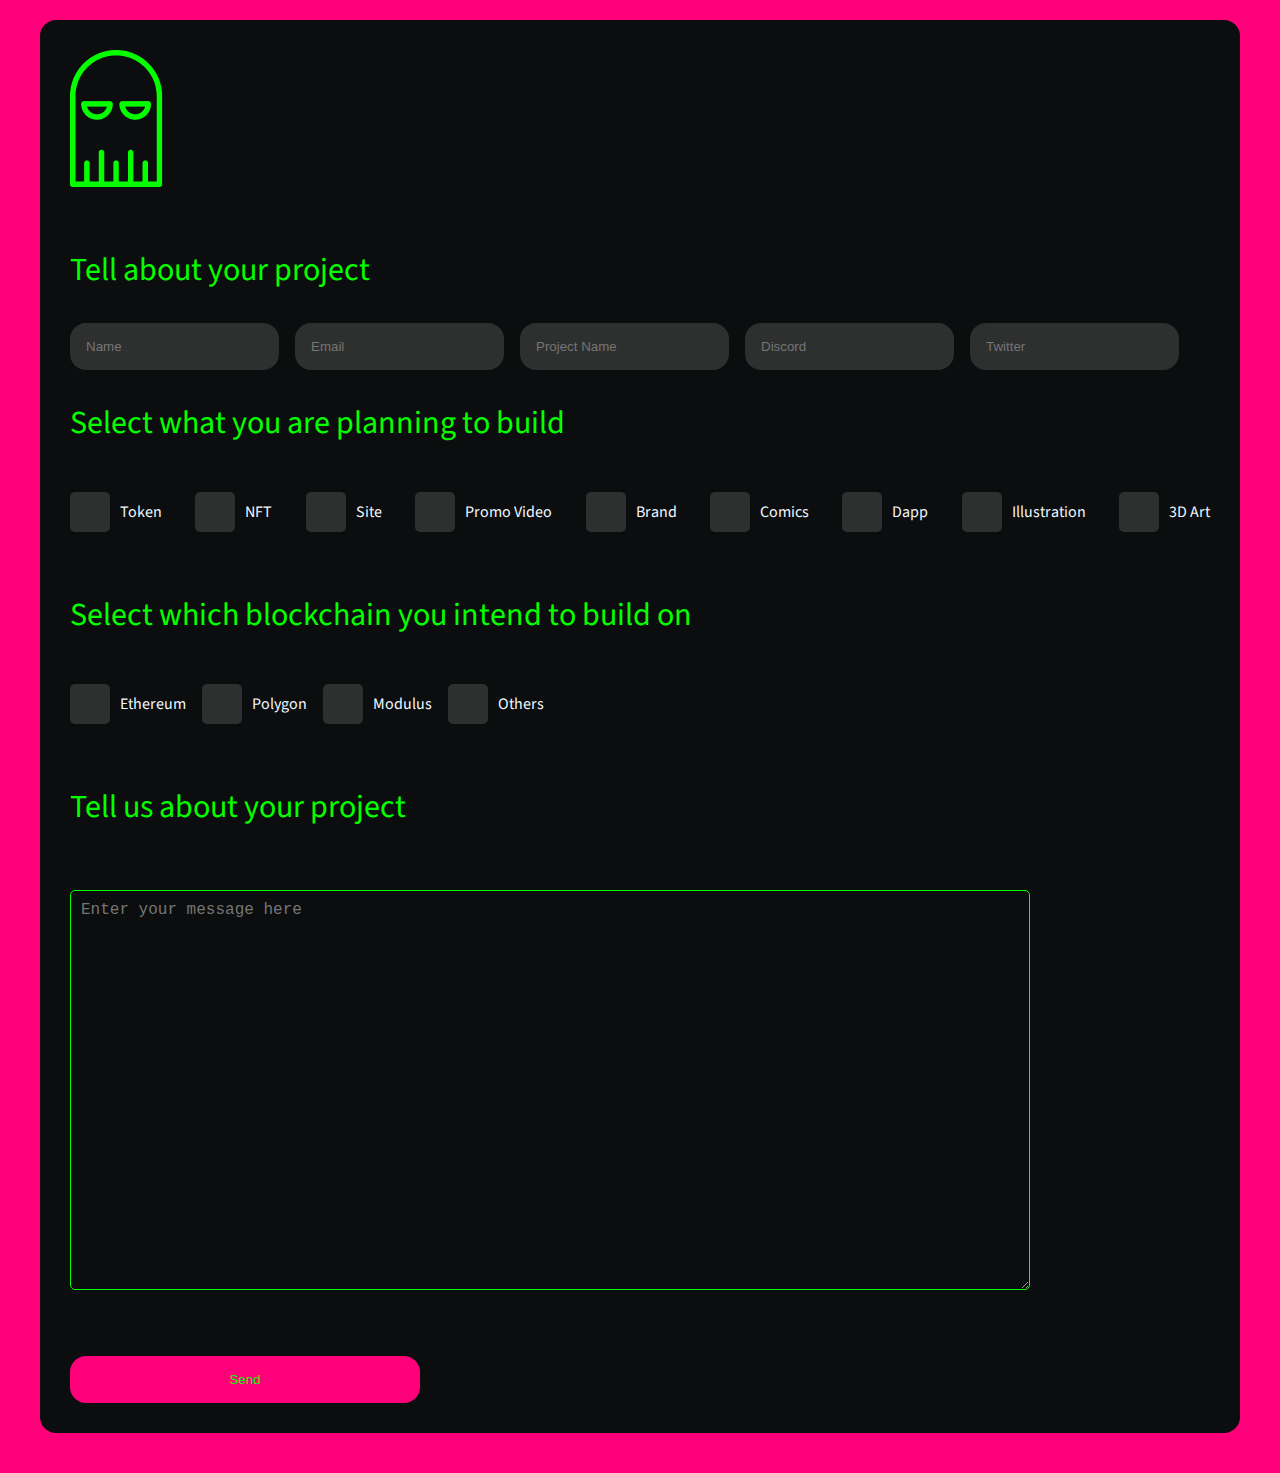
==== form.html @ 2c5f5014 "forms" ====
<!DOCTYPE html>
<html lang="en">
  <head>
    <meta charset="UTF-8" />
    <meta name="viewport" content="width=device-width, initial-scale=1.0" />
    <link rel="stylesheet" type="text/css" href="./styles/main.css" />
    <link rel="icon" href="images/ghost_header.svg" />
    <link rel="preconnect" href="https://fonts.googleapis.com" />
    <link rel="preconnect" href="https://fonts.gstatic.com" crossorigin />

    <title>Rebel Labs - Web3 Devs</title>
    <meta name="title" content="Rebel Labs" />
    <meta
      name="description"
      content="[[ REBEL LABS - DEVELOPING A BETTER WORLD ]]"
    />

    <!-- Facebook -->
    <meta property="og:type" content="website" />
    <meta property="og:url" content="https://rebellabs.wtf" />
    <meta property="og:title" content="Rebel Labs - Web3 Devs" />
    <meta
      property="og:description"
      content="[[ REBEL LABS - DEVELOPING A BETTER WORLD ]]"
    />
    <meta
      property="og:image"
      content="https://raw.githubusercontent.com/s0crates-eth/rebellabs/main/images/rebellabs_logo_solid.png"
    />

    <!-- Twitter -->
    <meta property="twitter:card" content="summary_large_image" />
    <meta property="twitter:url" content="https://rebellabs.wtf" />
    <meta property="twitter:title" content="Rebel Labs - Web3 Devs" />
    <meta
      property="twitter:description"
      content="[[ REBEL LABS - DEVELOPING A BETTER WORLD ]]"
    />
    <meta
      property="twitter:image"
      content="https://raw.githubusercontent.com/s0crates-eth/rebellabs/main/images/rebellabs_logo_solid.png"
    />
  </head>

<body>


    <div>
        <form action="" method="post" enctype="text/plain">
            <!-- Categoria: Básico -->
            <div class="greenghost">
                <img src="images/ghost_forms.png" alt="Ghost Forms" />
            </div>
                <div class="form-group-check">
                <p>Tell about your project</p>
            </div>
            
    
            <div class="form-group">
             
            
                <div class="displayforms">
                    <input
                        type="text"
                        placeholder="Name"
                        id="name"
                        name="name"
                        required
                    />
                    <input
                        type="email"
                        placeholder="Email"
                        id="email"
                        name="email"
                        required
                    />
                    <input
                        type="text"
                        placeholder="Project Name"
                        id="project"
                        name="project"
                        required
                    />
                    <input
                        type="text"
                        placeholder="Discord"
                        id="discord"
                        name="discord"
                    />
                    <input
                        type="text"
                        placeholder="Twitter"
                        id="twitter"
                        name="twitter"
                    />
                </div>
                </div>
            
    
            <!-- Categoria: Checkbox -->
            <div class="form-group-check">
                <div>
                    <p>Select what you are planning to build</p>
                </div>
    
                <div class="checkdisplay">
                    <label class="checkbox-container">
                        <input type="checkbox" />
                        <span class="checkmark"></span>
                        Token
                    </label>
    
                    <label class="checkbox-container">
                        <input type="checkbox" />
                        <span class="checkmark"></span>
                        NFT
                    </label>
    
                    <label class="checkbox-container">
                        <input type="checkbox" />
                        <span class="checkmark"></span>
                        Site
                    </label>
    
                    <label class="checkbox-container">
                        <input type="checkbox" />
                        <span class="checkmark"></span>
                        Promo Video
                    </label>
    
                    <label class="checkbox-container">
                        <input type="checkbox" />
                        <span class="checkmark"></span>
                        Brand
                    </label>
    
                    <label class="checkbox-container">
                        <input type="checkbox" />
                        <span class="checkmark"></span>
                        Comics
                    </label>
    
                    <label class="checkbox-container">
                        <input type="checkbox" />
                        <span class="checkmark"></span>
                        Dapp
                    </label>
    
                    <label class="checkbox-container">
                        <input type="checkbox" />
                        <span class="checkmark"></span>
                        Illustration
                    </label>
    
                    <label class="checkbox-container">
                        <input type="checkbox" />
                        <span class="checkmark"></span>
                        3D Art
                    </label>
                </div>
            </div>
    
            <div class="form-group-check">
                <div>
                    <p>Select which blockchain you intend to build on</p>
                </div>
    
                <div class="checkdisplay">
                    <div class="block">
                        <label class="checkbox-container">
                            <input type="checkbox" />
                            <span class="checkmark"></span>
                            Ethereum
                        </label>
    
                        <label class="checkbox-container">
                            <input type="checkbox" />
                            <span class="checkmark"></span>
                            Polygon
                        </label>
    
                        <label class="checkbox-container">
                            <input type="checkbox" />
                            <span class="checkmark"></span>
                            Modulus
                        </label>
    
                        <label class="checkbox-container">
                            <input type="checkbox" />
                            <span class="checkmark"></span>
                            Others
                        </label>
                    </div>
                </div>
            </div>
    
            <div class="form-group-check">
                <div>
                    <p>Tell us about your project</p>
                    <textarea
                        id="message"
                        name="userMessage"
                        rows="4"
                        cols="50"
                        placeholder="Enter your message here"
                    ></textarea>
                </div>
            </div>
    
            <div>
                <button type="submit">Send</button>
            </div>
        </form>
    </div>

</body>
</html>
---- styles/main.css ----
@import url('https://fonts.googleapis.com/css2?family=Poppins:ital,wght@0,100;0,200;0,300;0,400;0,500;0,600;0,700;0,800;0,900;1,100;1,200;1,300;1,400;1,500;1,600;1,700;1,800;1,900&family=Source+Sans+3:wght@400;600;900&display=swap');

* {
  margin: 0;
  padding: 0;
  box-sizing: border-box;
}

body {
  background-color: #ff007a;
  font-family: 'Source Sans 3', sans-serif;
  margin: 0px;
  height: auto;
  justify-content: center;
  padding: 20px 40px 40px;
}

html {
  scroll-behavior: smooth;
}
header {
  display: flex;
  flex-direction: row;
  justify-content: space-between;
  margin-bottom: 0px;
  margin-top: 0px;
}

nav {
  display: flex;
  justify-content: right;
  align-items: center;
  gap: 16px;
  margin: 0px;
}

nav img {
  display: flex;
  padding: 0px;
}

nav a {
  color: aliceblue;
  font-weight: 600;
  font-size: 16px;
}

nav a:hover {
  color: #05ff00;
  cursor: pointer;
}

.hero {
  display: flex;
  flex-direction: column;
}

.hero .hero-item {
  display: flex;
  flex-direction: row;
  align-items: center;
}

.hero .hero-item img {
  width: 45px;
  height: 45px;
}

.lemon {
  color: #05ff00;
}

.hero .hero-item p {
  font-size: 100px;
  color: aliceblue;
  text-transform: uppercase;
  font-weight: 900;
  letter-spacing: 32px;
}

.spot {
  display: flex;
  flex-direction: column;
  background-color: #ff007a;
  background-image: url(../images/rebelmain.gif);
  background-repeat: no-repeat;
  background-size: 100%;
  justify-content: center;
  align-items: center;
  text-align: center;
  height: 525px;
}

.spot p {
  color: aliceblue;
  font-size: 60px;
  font-weight: 900;
  letter-spacing: 32px;
}

.black-background {
  background-color: black;
}

.gray-background {
  background-color: #0c0d0e;
}

.flex {
  display: flex;
}

.d-column {
  flex-direction: column;
}

.justify-center {
  justify-content: center;
}

.align-center {
  align-items: center;
}

.d-row {
  flex-direction: row;
}

.gap-20 {
  gap: 20px;
}

.section-item {
  padding: 70px 0;
}

.title-ideas {
  font-size: 90px;
  color: #ff007a;
  text-transform: uppercase;
  font-weight: 900;
  text-align: center;
  padding: 20px;
}

.title {
  color: #fff;
  font-size: 50px;
  margin-bottom: 50px;
  font-style: normal;
  font-weight: 900;
  line-height: 62px; /* 124% */
  letter-spacing: 15.5px;
  text-transform: uppercase;
  align-items: center;
  text-align: center;
}

.about-text {
  color: #d3d3da;
  text-align: justify;
  font-size: 24px;
  font-style: normal;
  font-weight: 400;
  line-height: 36px;
  letter-spacing: 2.4px;
  margin: 0 50px;
}

.service-item {
  display: flex;
  width: 446px;
  height: 60px;
  padding: 16px 24px;
  justify-content: center;
  align-items: center;
  gap: 10px;
  flex-shrink: 0;
  border-radius: 16px;
  border: 2px solid #ff007a;
  background: rgba(46, 47, 47, 0);
  color: var(--white, #fff);
  font-weight: bold;
  margin: 10px 0;
}

.build-section {
  font-size: 30px;
  color: aliceblue;
  text-align: center;
  font-weight: 600;
  padding: 140px 0;
}

.build-section .build-images {
  gap: 50px;
  margin-top: 40px;
}

.title-future {
  font-size: 76px;
  color: aliceblue;
}

.title-future p {
  margin-bottom: 20px;
}

/* .talk-button {
  padding: 16px 44px;
  border-radius: 16px;
  background-color: #ff007a;
  color: aliceblue;
  font-weight: bold;
  border: 0;
  font-size: 22px;
  cursor: pointer;
} */

.talk-button,
.talk-button *,
.talk-button :after,
.talk-button :before,
.talk-button:after,
.talk-button:before {
  border: 0 solid;
  box-sizing: border-box;
}

.talk-button {
  -webkit-tap-highlight-color: transparent;
  -webkit-appearance: button;
  background-color: #000;
  background-image: none;
  color: aliceblue;
  cursor: pointer;
  font-size: 22px;
  margin: 0;
  -webkit-mask-image: -webkit-radial-gradient(#000, aliceblue);
  padding: 0;
}
.talk-button:disabled {
  cursor: default;
}
.talk-button:-moz-focusring {
  outline: auto;
}
.talk-button svg {
  display: block;
  vertical-align: middle;
}
.talk-button [hidden] {
  display: none;
}
.talk-button {
  background: linear-gradient(90deg, #ff007a, #05ff00);
  border-radius: 999px;
  box-sizing: border-box;
  color: #000;
  display: block;
  font-weight: 900;
  overflow: hidden;
  padding: 1.8rem 5rem;
  position: relative;
}
.talk-button span {
  background: black;
  border-radius: 999px;
  color: #fff;
  display: grid;
  inset: 5px;
  place-items: center;
  position: absolute;
  transition: background 0.3s;
}
.talk-button:hover span {
  background: none;
}

.contact {
  display: flex;
  flex-direction: column;
  align-items: center;
  text-align: center;
  background-color: #ff007a;
}
.contact p {
  font-size: 60px;
  font-weight: 600;
  color: aliceblue;
  margin-bottom: 0px;
  margin-top: 0px;
}

.contact button {
  display: flex;
  width: 300px;
  height: 59px;
  padding: 16px 24px;
  justify-content: center;
  align-items: center;
  gap: 10px;
  flex-shrink: 0;
  border-radius: 16px;
  background: #05ff00;
  border: transparent;
  color: #ff007a;
  font-size: large;
  font-weight: bold;
  cursor: pointer;
}

.contact .display {
  display: flex;
  flex-direction: row;
  gap: 10px;
  margin: 30px;
  margin-top: 0px;
}

.contact .b {
  display: flex;
  width: 300px;
  height: 59px;
  padding: 16px 24px;
  justify-content: center;
  align-items: center;
  gap: 10px;
  flex-shrink: 0;
  border-radius: 16px;
  background: aliceblue;
  border: transparent;
  color: #ff007a;
  font-size: large;
  font-weight: bold;
}

footer {
  display: flex;
  flex-direction: column;
  margin: 60px;
  justify-content: space-between;
}

footer .logo {
  display: flex;
  flex-direction: column;
  align-items: center;
}

footer .logo .displayA {
  display: flex;
  flex-direction: column;
  gap: 10px;
}

footer .firstrow img {
  width: 200px;
}

footer p {
  color: aliceblue;
}

footer .social {
  display: flex;
  gap: 10px;
}

footer ul {
  color: aliceblue;
}

footer .firstrow {
  display: flex;
  flex-direction: row;
  justify-content: space-between;
  align-items: end;
}

footer .secondrow {
  display: flex;
  justify-content: right;
}

footer .social img {
  width: 100%;
}

footer .secondrow p {
  color: aliceblue;
  font-size: 16px;
}

.carrousel {
  display: flex;
  margin-bottom: 30px;
}

.carrousel img {
  width: 100%;
}

::-webkit-scrollbar {
  width: 4px;
  height: 0px;
  max-height: 4px;
  background-color:#ff007a;
}

::-webkit-scrollbar-corner {
  background:#05ff00;
}
::-webkit-scrollbar-thumb {
background: #05ff00;
border-radius: 40px;
}

/* styles.css */
.modal {
  display: none; /* Inicialmente oculto */
  position: fixed;
  top: 0;
  left: 0;
  width: 100%;
  height: 100%;
  background-color: rgba(0, 0, 0, 0.4); /* Fundo escuro semi-transparente */
  backdrop-filter: blur(5px);
  scroll-behavior: auto;
  overflow-y: auto;
}

.modal-content {
  background-color: #0c0d0e;
  border-radius: 16px;
  margin: 30px auto;
  padding: 20px;
  width: 90%;
  height: auto;
  box-shadow: 0 5px 15px rgba(0, 0, 0, 0.3);
}

.close {
  float: right;
  font-size: 22px;
  font-weight: bold;
  cursor: pointer;
  color: black;
  background-color: #05ff00;
  border-radius: 100px;
  width: 30px;
  height: 30px;
  justify-content: center;
  align-items: center;
}

.greenghost {
  display: flex;
  justify-content: start;
  margin: 30px;
}

.form-group {
  display: flex;
  flex-direction: row;
  flex-wrap: wrap;
  color: aliceblue;
  margin-left: 30px;
  flex-wrap: wrap;
}
.form-group img {
  width: 92px;
}

.form-group p {
  color: #05ff00;
  font-size: 32px;
  margin: 30px;
}

.form-group input {
  background: #2e2f2f;
  color: aliceblue;
}

.form-group .display {
  display: flex;
  flex-wrap: wrap;
}

.form-group .check {
  display: flex;
  flex-direction: row;
  flex-wrap: wrap;
}

.form-group .check p {
  font-size: 16px;
}

.checkbox-container input[type='checkbox'] {
  display: none;
}

/* Style the custom checkbox */
.checkbox-container .checkmark {
  display: flex;
  flex-direction: column;
  width: 40px;
  height: 40px;
  border-radius: 5px;
  background-color: #2e2f2f;
  margin-right: 10px;
  position: relative;
}

/* Style the checked state of the custom checkbox */
.checkbox-container input[type='checkbox']:checked + .checkmark::before {
  content: url('../images/checkbox.png'); /* Unicode checkmark character */
  position: absolute;
  top: 50%;
  left: 50%;
  transform: translate(-50%, -50%);
  justify-content: center;
  align-items: center;
}

/* Hover effect for the custom checkbox */
.checkbox-container:hover .checkmark {
  background-color: #2e2f2f;
}

.checkdisplay {
  display: flex;
  flex-direction: row;
  flex-wrap: wrap;
}

.checkdisplay .block {
  display: flex;
  flex-direction: row;
  flex-wrap: wrap;
  justify-content: left;
  gap: 16px;
}

.form-group-check {
  display: flex;
  flex-direction: column;
  text-align: start;
}

.form-group-check .checkdisplay {
  display: flex;
  color: aliceblue;
  gap: 10px;
  align-items: start;
  margin: 30px;
  margin-top: 16px;
  margin-bottom: 30px;
  justify-content: space-between;
}

.form-group-check .checkbox-container {
  display: flex;
  justify-content: center;
  align-items: center;
}

.form-group-check p {
  color: #05ff00;
  font-size: 32px;
  margin: 30px;
}

.description {
  background: #2e2f2f;
  color: aliceblue;
  width: 1200px;
  height: 500px;
}


form {
  display: flex;
  flex-direction: column;
  background-color: #0c0d0e;
  border-radius: 16px;
}

form button {
  width: 350px;
  padding: 16px;
  border-radius: 16px;
  border: 0px;
  background-color: #ff007a;
  color: #05ff00;
  margin: 30px;
}


form button:hover {
  background-color: #05ff00;
  color: #ff007a;
}


textarea {
  position: relative;
  width: 80%;
  height: 400px;
  padding: 10px;
  font-size: 16px;
  border: 1px solid #05ff00;
  border-radius: 5px;
  background-color: transparent;
  color: aliceblue;
  margin: 30px;
}

a {
  text-decoration: none;
}

input {
  display: flex;
  flex-direction: column;
  gap: 16px;
  border-radius: 16px;
  padding: 16px;
  border: 0px;
  
}

.displayforms {
  display: flex;
  flex-direction: row;
  gap: 16px;
  flex-wrap: wrap;
}

.displayforms imput {
  border-radius: 16px;
}
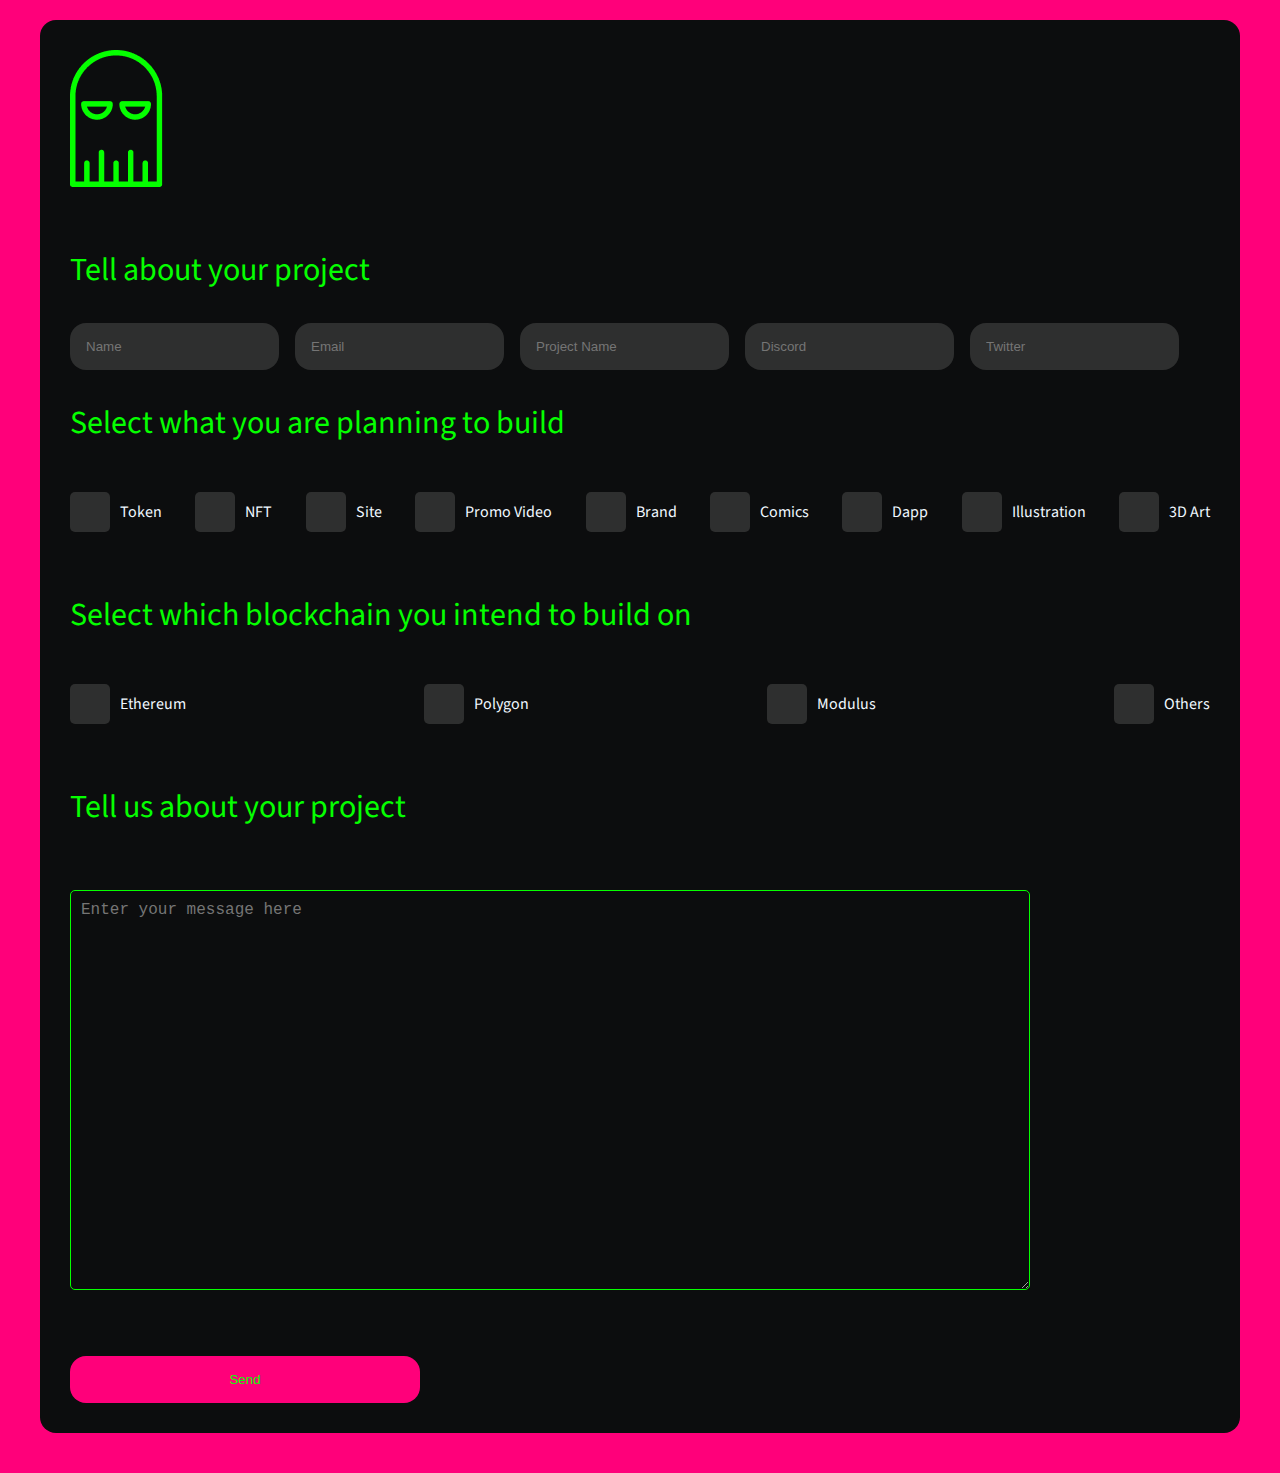
==== commit e5c6f503: "s" ====
--- a/form.html
+++ b/form.html
@@ -1,217 +1,206 @@
-<!DOCTYPE html>
-<html lang="en">
-  <head>
-    <meta charset="UTF-8" />
-    <meta name="viewport" content="width=device-width, initial-scale=1.0" />
-    <link rel="stylesheet" type="text/css" href="./styles/main.css" />
-    <link rel="icon" href="images/ghost_header.svg" />
-    <link rel="preconnect" href="https://fonts.googleapis.com" />
-    <link rel="preconnect" href="https://fonts.gstatic.com" crossorigin />
-
-    <title>Rebel Labs - Web3 Devs</title>
-    <meta name="title" content="Rebel Labs" />
-    <meta
-      name="description"
-      content="[[ REBEL LABS - DEVELOPING A BETTER WORLD ]]"
-    />
-
-    <!-- Facebook -->
-    <meta property="og:type" content="website" />
-    <meta property="og:url" content="https://rebellabs.wtf" />
-    <meta property="og:title" content="Rebel Labs - Web3 Devs" />
-    <meta
-      property="og:description"
-      content="[[ REBEL LABS - DEVELOPING A BETTER WORLD ]]"
-    />
-    <meta
-      property="og:image"
-      content="https://raw.githubusercontent.com/s0crates-eth/rebellabs/main/images/rebellabs_logo_solid.png"
-    />
-
-    <!-- Twitter -->
-    <meta property="twitter:card" content="summary_large_image" />
-    <meta property="twitter:url" content="https://rebellabs.wtf" />
-    <meta property="twitter:title" content="Rebel Labs - Web3 Devs" />
-    <meta
-      property="twitter:description"
-      content="[[ REBEL LABS - DEVELOPING A BETTER WORLD ]]"
-    />
-    <meta
-      property="twitter:image"
-      content="https://raw.githubusercontent.com/s0crates-eth/rebellabs/main/images/rebellabs_logo_solid.png"
-    />
-  </head>
-
-<body>
-
-
-    <div>
-        <form action="" method="post" enctype="text/plain">
-            <!-- Categoria: Básico -->
-            <div class="greenghost">
-                <img src="images/ghost_forms.png" alt="Ghost Forms" />
-            </div>
+    <!DOCTYPE html>
+    <html lang="en">
+    <head>
+        <meta charset="UTF-8" />
+        <meta name="viewport" content="width=device-width, initial-scale=1.0" />
+        <link rel="stylesheet" type="text/css" href="./styles/main.css" />
+        <link rel="icon" href="images/ghost_header.svg" />
+        <link rel="preconnect" href="https://fonts.googleapis.com" />
+        <link rel="preconnect" href="https://fonts.gstatic.com" crossorigin />
+
+        <title>Rebel Labs - Web3 Devs</title>
+        <meta name="title" content="Rebel Labs" />
+        <meta
+        name="description"
+        content="[[ REBEL LABS - DEVELOPING A BETTER WORLD ]]"
+        />
+
+        <!-- Facebook -->
+        <meta property="og:type" content="website" />
+        <meta property="og:url" content="https://rebellabs.wtf" />
+        <meta property="og:title" content="Rebel Labs - Web3 Devs" />
+        <meta
+        property="og:description"
+        content="[[ REBEL LABS - DEVELOPING A BETTER WORLD ]]"
+        />
+        <meta
+        property="og:image"
+        content="https://raw.githubusercontent.com/s0crates-eth/rebellabs/main/images/rebellabs_logo_solid.png"
+        />
+
+        <!-- Twitter -->
+        <meta property="twitter:card" content="summary_large_image" />
+        <meta property="twitter:url" content="https://rebellabs.wtf" />
+        <meta property="twitter:title" content="Rebel Labs - Web3 Devs" />
+        <meta
+        property="twitter:description"
+        content="[[ REBEL LABS - DEVELOPING A BETTER WORLD ]]"
+        />
+        <meta
+        property="twitter:image"
+        content="https://raw.githubusercontent.com/s0crates-eth/rebellabs/main/images/rebellabs_logo_solid.png"
+        />
+    </head>
+
+    <body>
+
+
+        <div>
+            <form action="process_form.php" method="post" enctype="text/plain">
+                <!-- Categoria: Básico -->
+                <div class="greenghost">
+                    <img src="images/ghost_forms.png" alt="Ghost Forms" />
+                </div>
+                    <div class="form-group-check">
+                    <p>Tell about your project</p>
+                </div>
+                <div class="form-group">
+                    <div class="displayforms">
+                        <input
+                            type="text"
+                            placeholder="Name"
+                            id="name"
+                            name="name"
+                            required
+                        />
+                        <input
+                            type="email"
+                            placeholder="Email"
+                            id="email"
+                            name="email"
+                            required
+                        />
+                        <input
+                            type="text"
+                            placeholder="Project Name"
+                            id="project"
+                            name="project"
+                            required
+                        />
+                        <input
+                            type="text"
+                            placeholder="Discord"
+                            id="discord"
+                            name="discord"
+                        />
+                        <input
+                            type="text"
+                            placeholder="Twitter"
+                            id="twitter"
+                            name="twitter"
+                        />
+                    </div>
+                    </div>
+                
+        
+                <!-- Categoria: Checkbox -->
                 <div class="form-group-check">
-                <p>Tell about your project</p>
-            </div>
-            
-    
-            <div class="form-group">
-             
-            
-                <div class="displayforms">
-                    <input
-                        type="text"
-                        placeholder="Name"
-                        id="name"
-                        name="name"
-                        required
-                    />
-                    <input
-                        type="email"
-                        placeholder="Email"
-                        id="email"
-                        name="email"
-                        required
-                    />
-                    <input
-                        type="text"
-                        placeholder="Project Name"
-                        id="project"
-                        name="project"
-                        required
-                    />
-                    <input
-                        type="text"
-                        placeholder="Discord"
-                        id="discord"
-                        name="discord"
-                    />
-                    <input
-                        type="text"
-                        placeholder="Twitter"
-                        id="twitter"
-                        name="twitter"
-                    />
-                </div>
-                </div>
-            
-    
-            <!-- Categoria: Checkbox -->
-            <div class="form-group-check">
+                    <div>
+                        <p>Select what you are planning to build</p>
+                    </div>
+                    <div class="checkdisplay">
+                        <label class="checkbox-container">
+                            <input type="checkbox" />
+                            <span class="checkmark"></span>
+                            Token
+                        </label>
+        
+                        <label class="checkbox-container">
+                            <input type="checkbox" />
+                            <span class="checkmark"></span>
+                            NFT
+                        </label>
+        
+                        <label class="checkbox-container">
+                            <input type="checkbox" />
+                            <span class="checkmark"></span>
+                            Site
+                        </label>
+        
+                        <label class="checkbox-container">
+                            <input type="checkbox" />
+                            <span class="checkmark"></span>
+                            Promo Video
+                        </label>
+        
+                        <label class="checkbox-container">
+                            <input type="checkbox" />
+                            <span class="checkmark"></span>
+                            Brand
+                        </label>
+        
+                        <label class="checkbox-container">
+                            <input type="checkbox" />
+                            <span class="checkmark"></span>
+                            Comics
+                        </label>
+        
+                        <label class="checkbox-container">
+                            <input type="checkbox" />
+                            <span class="checkmark"></span>
+                            Dapp
+                        </label>
+        
+                        <label class="checkbox-container">
+                            <input type="checkbox" />
+                            <span class="checkmark"></span>
+                            Illustration
+                        </label>
+        
+                        <label class="checkbox-container">
+                            <input type="checkbox" />
+                            <span class="checkmark"></span>
+                            3D Art
+                        </label>
+                    </div>
+                </div>
+        
+                <div class="form-group-check">
+                    <div>
+                        <p>Select which blockchain you intend to build on</p>
+                    </div>
+        
+                    <div class="checkdisplay">
+                            <label class="checkbox-container">
+                                <input type="checkbox" />
+                                <span class="checkmark"></span>
+                                Ethereum
+                            </label>
+                            <label class="checkbox-container">
+                                <input type="checkbox" />
+                                <span class="checkmark"></span>
+                                Polygon
+                            </label>
+                            <label class="checkbox-container">
+                                <input type="checkbox" />
+                                <span class="checkmark"></span>
+                                Modulus
+                            </label>
+                            <label class="checkbox-container">
+                                <input type="checkbox" />
+                                <span class="checkmark"></span>
+                                Others
+                            </label>
+                    </div>
+                </div>
+                <div class="form-group-check">
+                    <div>
+                        <p>Tell us about your project</p>
+                        <textarea
+                            id="message"
+                            name="userMessage"
+                            rows="4"
+                            cols="50"
+                            placeholder="Enter your message here"
+                        ></textarea>
+                    </div>
+                </div>
+        
                 <div>
-                    <p>Select what you are planning to build</p>
-                </div>
-    
-                <div class="checkdisplay">
-                    <label class="checkbox-container">
-                        <input type="checkbox" />
-                        <span class="checkmark"></span>
-                        Token
-                    </label>
-    
-                    <label class="checkbox-container">
-                        <input type="checkbox" />
-                        <span class="checkmark"></span>
-                        NFT
-                    </label>
-    
-                    <label class="checkbox-container">
-                        <input type="checkbox" />
-                        <span class="checkmark"></span>
-                        Site
-                    </label>
-    
-                    <label class="checkbox-container">
-                        <input type="checkbox" />
-                        <span class="checkmark"></span>
-                        Promo Video
-                    </label>
-    
-                    <label class="checkbox-container">
-                        <input type="checkbox" />
-                        <span class="checkmark"></span>
-                        Brand
-                    </label>
-    
-                    <label class="checkbox-container">
-                        <input type="checkbox" />
-                        <span class="checkmark"></span>
-                        Comics
-                    </label>
-    
-                    <label class="checkbox-container">
-                        <input type="checkbox" />
-                        <span class="checkmark"></span>
-                        Dapp
-                    </label>
-    
-                    <label class="checkbox-container">
-                        <input type="checkbox" />
-                        <span class="checkmark"></span>
-                        Illustration
-                    </label>
-    
-                    <label class="checkbox-container">
-                        <input type="checkbox" />
-                        <span class="checkmark"></span>
-                        3D Art
-                    </label>
-                </div>
-            </div>
-    
-            <div class="form-group-check">
-                <div>
-                    <p>Select which blockchain you intend to build on</p>
-                </div>
-    
-                <div class="checkdisplay">
-                    <div class="block">
-                        <label class="checkbox-container">
-                            <input type="checkbox" />
-                            <span class="checkmark"></span>
-                            Ethereum
-                        </label>
-    
-                        <label class="checkbox-container">
-                            <input type="checkbox" />
-                            <span class="checkmark"></span>
-                            Polygon
-                        </label>
-    
-                        <label class="checkbox-container">
-                            <input type="checkbox" />
-                            <span class="checkmark"></span>
-                            Modulus
-                        </label>
-    
-                        <label class="checkbox-container">
-                            <input type="checkbox" />
-                            <span class="checkmark"></span>
-                            Others
-                        </label>
-                    </div>
-                </div>
-            </div>
-    
-            <div class="form-group-check">
-                <div>
-                    <p>Tell us about your project</p>
-                    <textarea
-                        id="message"
-                        name="userMessage"
-                        rows="4"
-                        cols="50"
-                        placeholder="Enter your message here"
-                    ></textarea>
-                </div>
-            </div>
-    
-            <div>
-                <button type="submit">Send</button>
-            </div>
-        </form>
-    </div>
-
-</body>
-</html>+                    <button type="submit">Send</button>
+                </div>
+            </form>
+        </div>
+
+    </body>
+    </html>--- a/styles/main.css
+++ b/styles/main.css
@@ -643,4 +643,161 @@
   border-radius: 16px;
 }
 
-
+@media screen and (max-width: 768px) {
+  body {
+    padding: 10px; /* Reduzindo o padding vertical */
+  }
+
+  nav {
+    justify-content: center; /* Centralizando os itens do menu */
+    flex-direction: row; /* Alterando a direção do menu */
+    text-align: center; /* Centralizando o texto do menu */
+    gap: 10px; /* Espaçamento entre os itens do menu */
+  }
+
+  nav a {
+    font-size: 14px; /* Tamanho de fonte menor para dispositivos móveis */
+  }
+
+  header img {
+    width: 15%;
+  }
+
+  .hero {
+    margin: 16px;
+    margin-top: 150px;
+  }
+  .hero .hero-item p {
+    font-size: 40px; /* Tamanho de fonte menor para dispositivos móveis */
+    letter-spacing: 16px; /* Espaçamento entre letras menor para dispositivos móveis */
+  }
+  .spot {
+    background: none;
+    margin: 16px;
+  }
+  .spot p {
+    font-size: 28px; /* Tamanho de fonte menor para dispositivos móveis */
+    letter-spacing: 16px; /* Espaçamento entre letras menor para dispositivos móveis */
+  }
+
+  .title-ideas {
+    font-size: 60px; /* Tamanho de fonte menor para dispositivos móveis */
+    letter-spacing: 10px; /* Espaçamento entre letras menor para dispositivos móveis */
+  }
+
+  .spot .lemon p {
+    font-size: 16px;
+  }
+
+  .spot img {
+    width: 80%;
+    margin-top: 50px;
+  }
+
+  .title {
+    font-size: 40px; /* Tamanho de fonte menor para dispositivos móveis */
+    letter-spacing: 10px; /* Espaçamento entre letras menor para dispositivos móveis */
+  }
+
+  .about-text {
+    font-size: 18px; /* Tamanho de fonte menor para dispositivos móveis */
+    letter-spacing: 1px; /* Espaçamento entre letras menor para dispositivos móveis */
+    margin: 0 20px; /* Margem menor para dispositivos móveis */
+  }
+
+  .service-item {
+    width: 100%; /* Largura total para dispositivos móveis */
+    font-size: 16px; /* Tamanho de fonte menor para dispositivos móveis */
+    margin: 10px 0;
+  }
+
+  .build-section {
+    font-size: 24px; /* Tamanho de fonte menor para dispositivos móveis */
+    padding: 60px 0; /* Espaçamento menor para dispositivos móveis */
+  }
+
+  .title-future {
+    font-size: 48px; /* Tamanho de fonte menor para dispositivos móveis */
+  }
+
+  .contact p {
+    font-size: 36px; /* Tamanho de fonte menor para dispositivos móveis */
+  }
+
+  .contact button {
+    width: 100%; /* Largura total para dispositivos móveis */
+    font-size: 16px; /* Tamanho de fonte menor para dispositivos móveis */
+    margin: 10px 0;
+  }
+
+  .about-text {
+    text-align: center;
+  }
+
+  .title {
+    font-size: 32px;
+  }
+
+  .build-images {
+    display: flex;
+    flex-direction: column;
+    justify-content: center;
+    align-items: center;
+  }
+
+  .build-images img {
+    width: 30%;
+  }
+
+  .service-item  {
+   
+    font-size: 12px;
+  }
+
+  .title-future {
+    display: flex;
+    text-align: center;
+    justify-content: center;
+    align-items: center;
+  }
+
+  footer {
+    display: flex;
+    flex-direction: column;
+    flex-wrap: wrap;
+    align-items: center;
+    justify-content: center;
+  }
+
+  footer .firstrow {
+    display: flex;
+    flex-direction: column;
+    align-items: center;
+  }
+  .description {
+    width: 100%; /* Largura total para dispositivos móveis */
+    height: auto; /* Altura automática */
+  }
+
+  form button {
+    width: 80%; /* Largura total para dispositivos móveis */
+  }
+
+  textarea {
+    width: 80%; /* Largura total para dispositivos móveis */
+  }
+
+  input {
+    width: 90%;
+  }
+  .checkdisplay {
+    display: flex;
+    flex-direction: column;
+    
+  }
+
+  
+
+}
+
+
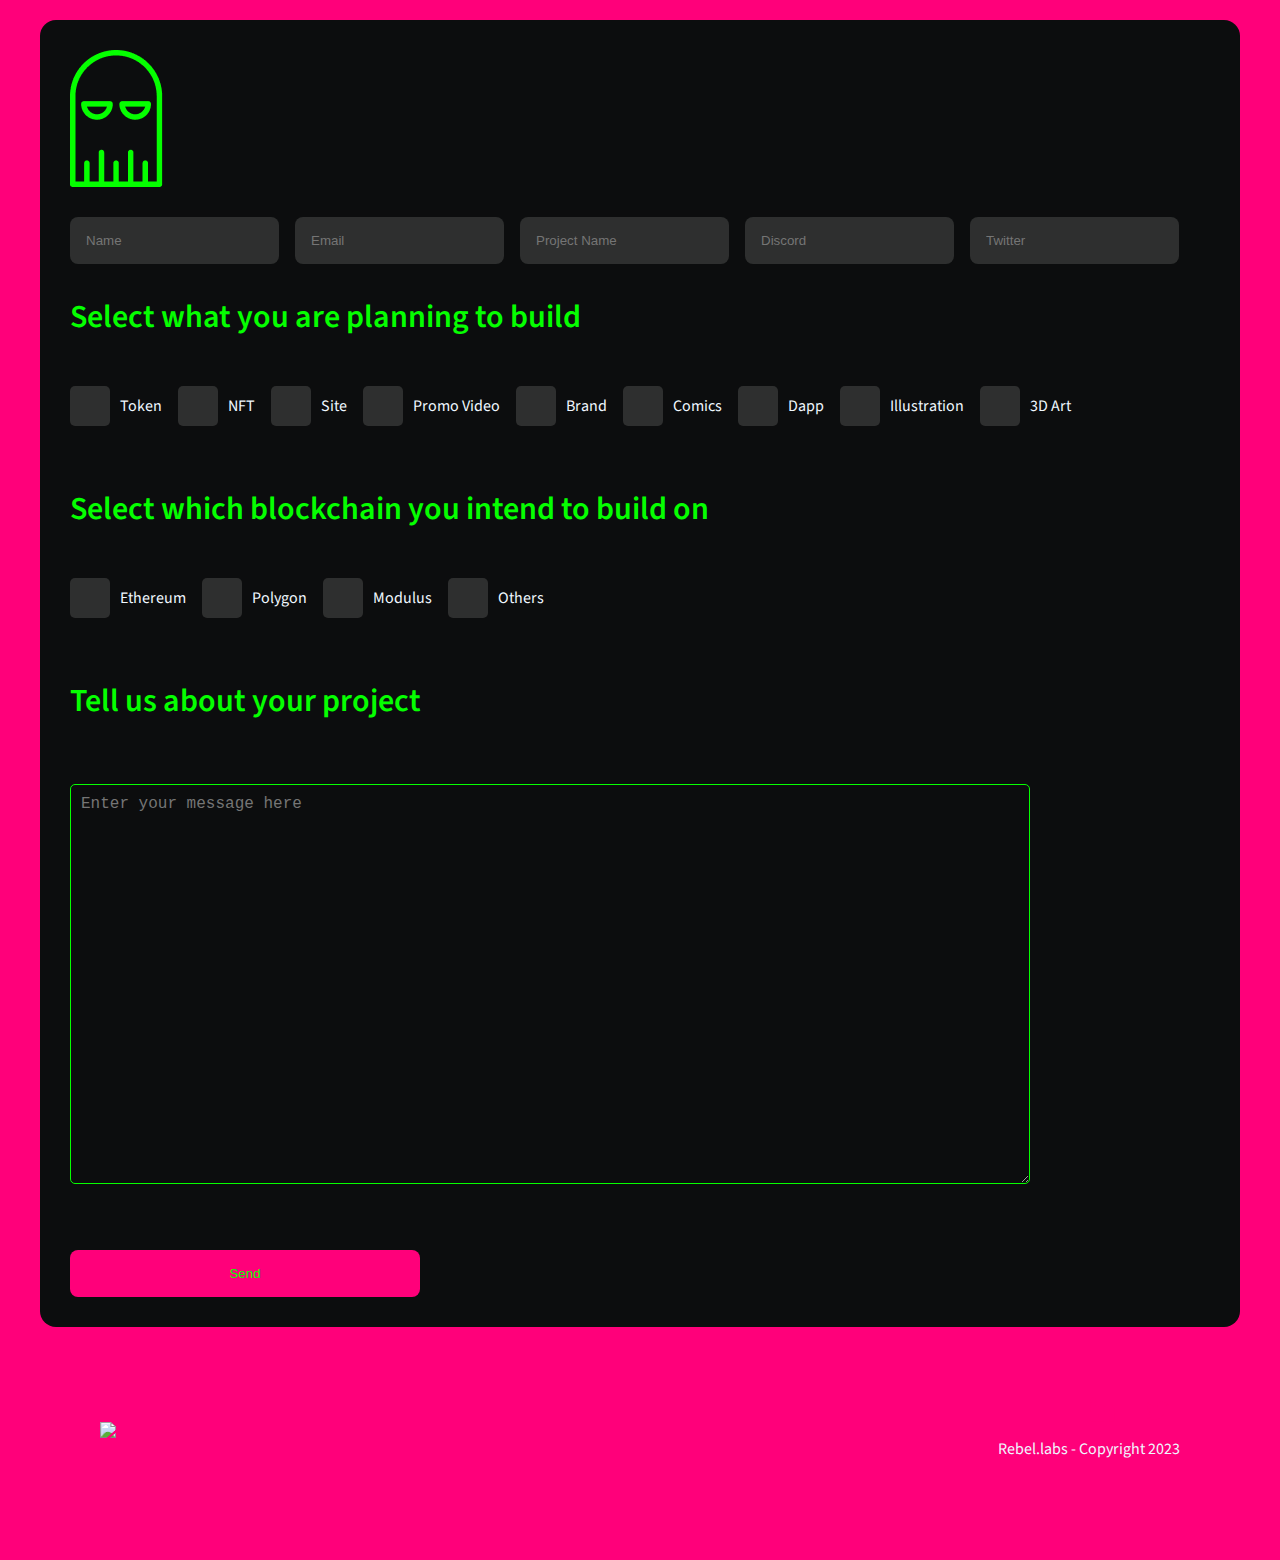
==== commit 6d786f39: "forms" ====
--- a/form.html
+++ b/form.html
@@ -41,19 +41,14 @@
         content="https://raw.githubusercontent.com/s0crates-eth/rebellabs/main/images/rebellabs_logo_solid.png"
         />
     </head>
-
     <body>
-
-
+        
         <div>
             <form action="process_form.php" method="post" enctype="text/plain">
                 <!-- Categoria: Básico -->
                 <div class="greenghost">
                     <img src="images/ghost_forms.png" alt="Ghost Forms" />
                 </div>
-                    <div class="form-group-check">
-                    <p>Tell about your project</p>
-                </div>
                 <div class="form-group">
                     <div class="displayforms">
                         <input
@@ -91,91 +86,78 @@
                         />
                     </div>
                     </div>
-                
-        
-                <!-- Categoria: Checkbox -->
-                <div class="form-group-check">
-                    <div>
-                        <p>Select what you are planning to build</p>
-                    </div>
-                    <div class="checkdisplay">
-                        <label class="checkbox-container">
-                            <input type="checkbox" />
-                            <span class="checkmark"></span>
-                            Token
-                        </label>
-        
-                        <label class="checkbox-container">
-                            <input type="checkbox" />
-                            <span class="checkmark"></span>
-                            NFT
-                        </label>
-        
-                        <label class="checkbox-container">
-                            <input type="checkbox" />
-                            <span class="checkmark"></span>
-                            Site
-                        </label>
-        
-                        <label class="checkbox-container">
-                            <input type="checkbox" />
-                            <span class="checkmark"></span>
-                            Promo Video
-                        </label>
-        
-                        <label class="checkbox-container">
-                            <input type="checkbox" />
-                            <span class="checkmark"></span>
-                            Brand
-                        </label>
-        
-                        <label class="checkbox-container">
-                            <input type="checkbox" />
-                            <span class="checkmark"></span>
-                            Comics
-                        </label>
-        
-                        <label class="checkbox-container">
-                            <input type="checkbox" />
-                            <span class="checkmark"></span>
-                            Dapp
-                        </label>
-        
-                        <label class="checkbox-container">
-                            <input type="checkbox" />
-                            <span class="checkmark"></span>
-                            Illustration
-                        </label>
-        
-                        <label class="checkbox-container">
-                            <input type="checkbox" />
-                            <span class="checkmark"></span>
-                            3D Art
-                        </label>
-                    </div>
-                </div>
-        
-                <div class="form-group-check">
-                    <div>
-                        <p>Select which blockchain you intend to build on</p>
-                    </div>
-        
-                    <div class="checkdisplay">
-                            <label class="checkbox-container">
-                                <input type="checkbox" />
-                                <span class="checkmark"></span>
-                                Ethereum
-                            </label>
-                            <label class="checkbox-container">
-                                <input type="checkbox" />
-                                <span class="checkmark"></span>
-                                Polygon
-                            </label>
-                            <label class="checkbox-container">
-                                <input type="checkbox" />
-                                <span class="checkmark"></span>
-                                Modulus
-                            </label>
+    <div class="form-group-check">
+        <div>
+            <p>Select what you are planning to build</p>
+        </div>
+        <div class="checkdisplay">
+            <label class="checkbox-container">
+                <input type="checkbox" />
+                <span class="checkmark"></span>
+                  Token
+            </label>
+            <label class="checkbox-container">
+                 <input type="checkbox" />
+                 <span class="checkmark"></span>
+                 NFT
+            </label>
+            <label class="checkbox-container">
+                <input type="checkbox" />
+                 <span class="checkmark"></span>
+                 Site
+            </label>
+            <label class="checkbox-container">
+                 <input type="checkbox" />
+                 <span class="checkmark"></span>
+                 Promo Video
+            </label>
+                <label class="checkbox-container">
+                <input type="checkbox" />
+               <span class="checkmark"></span>
+               Brand
+            </label>
+               <label class="checkbox-container">
+                <input type="checkbox" />
+               <span class="checkmark"></span>
+               Comics
+            </label>
+            <label class="checkbox-container">
+               <input type="checkbox" />
+               <span class="checkmark"></span>
+               Dapp
+            </label>
+            <label class="checkbox-container">
+                <input type="checkbox" />
+               <span class="checkmark"></span>
+               Illustration
+            </label>
+               <label class="checkbox-container">
+                <input type="checkbox" />
+               <span class="checkmark"></span>
+               3D Art
+            </label>
+    </div>
+</div>
+<div class="form-group-check">  
+    <div>
+        <p>Select which blockchain you intend to build on</p>
+    </div>
+    <div class="checkdisplay">
+        <label class="checkbox-container">
+            <input type="checkbox" />
+                <span class="checkmark"></span>
+                Ethereum
+                </label>
+        <label class="checkbox-container">
+            <input type="checkbox" />
+                <span class="checkmark"></span>
+                Polygon
+        </label>
+        <label class="checkbox-container">
+            <input type="checkbox" />
+            <span class="checkmark"></span>
+            Modulus
+        </label>
                             <label class="checkbox-container">
                                 <input type="checkbox" />
                                 <span class="checkmark"></span>
@@ -201,6 +183,29 @@
                 </div>
             </form>
         </div>
+        <footer>
+            <div class="firstrow">
+              <div class="logo">
+                <img src="images/footer_logo.png" />
+              </div>
+      
+              <div class="social">
+                <a href=""> <img src="images/linkedin.svg" /></a>
+                <a href="https://twitter.com/Rebel_Labs" target="_blank">
+                  <img src="images/twitter.svg"
+                /></a>
+              </div>
+            </div>
+      
+            <div class="secondrow">
+              <div>
+                <p>Rebel.labs - Copyright 2023</p>
+              </div>
+            </div>
+      
+            <script src="./scripts/index.js" type="application/javascript"></script>
+            <script src="./scripts/modal.js" type="application/javascript"></script>
+          </footer>
 
     </body>
     </html>--- a/styles/main.css
+++ b/styles/main.css
@@ -467,6 +467,7 @@
   color: aliceblue;
   margin-left: 30px;
   flex-wrap: wrap;
+  justify-content: space-between;
 }
 .form-group img {
   width: 92px;
@@ -553,12 +554,12 @@
 .form-group-check .checkdisplay {
   display: flex;
   color: aliceblue;
-  gap: 10px;
+  gap: 16px;
   align-items: start;
   margin: 30px;
   margin-top: 16px;
   margin-bottom: 30px;
-  justify-content: space-between;
+  justify-content: left;
 }
 
 .form-group-check .checkbox-container {
@@ -571,6 +572,7 @@
   color: #05ff00;
   font-size: 32px;
   margin: 30px;
+  font-weight: 600;
 }
 
 .description {
@@ -586,12 +588,13 @@
   flex-direction: column;
   background-color: #0c0d0e;
   border-radius: 16px;
+  justify-content: center;
 }
 
 form button {
   width: 350px;
   padding: 16px;
-  border-radius: 16px;
+  border-radius: 8px;
   border: 0px;
   background-color: #ff007a;
   color: #05ff00;
@@ -600,7 +603,7 @@
 
 
 form button:hover {
-  background-color: #05ff00;
+size  background-color: #05ff00;
   color: #ff007a;
 }
 
@@ -626,7 +629,7 @@
   display: flex;
   flex-direction: column;
   gap: 16px;
-  border-radius: 16px;
+  border-radius: 8px;
   padding: 16px;
   border: 0px;
   
@@ -637,6 +640,7 @@
   flex-direction: row;
   gap: 16px;
   flex-wrap: wrap;
+  justify-content: space-between;
 }
 
 .displayforms imput {
@@ -796,8 +800,6 @@
     
   }
 
-  
-
-}
-
-
+}
+
+
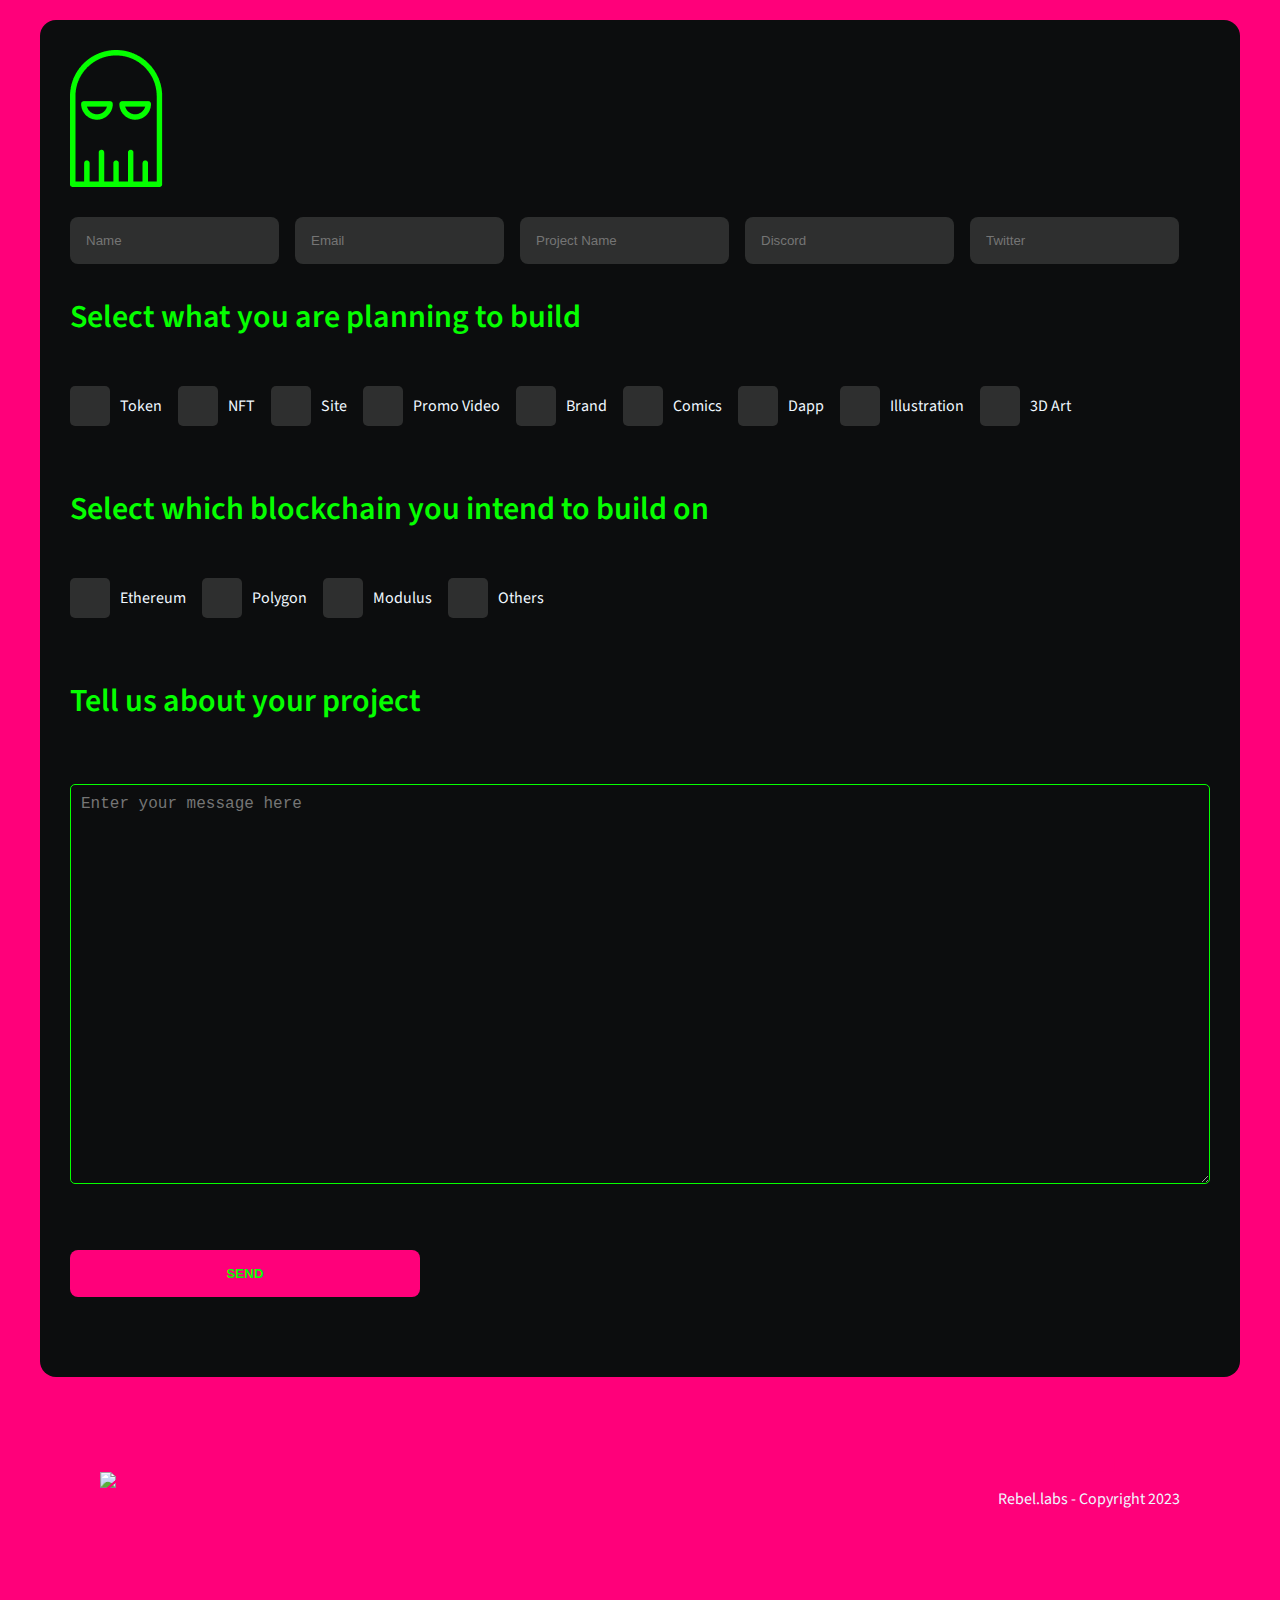
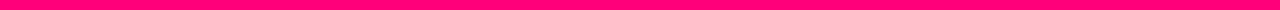
==== commit 64e0d383: "forms" ====
--- a/form.html
+++ b/form.html
@@ -44,6 +44,14 @@
     <body>
         
         <div>
+            <script charset="utf-8" type="text/javascript" src="//js.hsforms.net/forms/embed/v2.js"></script>
+<script>
+  hbspt.forms.create({
+    region: "na1",
+    portalId: "43839261",
+    formId: "1b5c73f2-f960-49a2-88d7-f6440e9427a1"
+  });
+</script>
             <form action="process_form.php" method="post" enctype="text/plain">
                 <!-- Categoria: Básico -->
                 <div class="greenghost">
@@ -179,7 +187,7 @@
                 </div>
         
                 <div>
-                    <button type="submit">Send</button>
+                    <button type="submit">SEND</button>
                 </div>
             </form>
         </div>
@@ -202,7 +210,7 @@
                 <p>Rebel.labs - Copyright 2023</p>
               </div>
             </div>
-      
+            
             <script src="./scripts/index.js" type="application/javascript"></script>
             <script src="./scripts/modal.js" type="application/javascript"></script>
           </footer>
--- a/styles/main.css
+++ b/styles/main.css
@@ -13,6 +13,9 @@
   height: auto;
   justify-content: center;
   padding: 20px 40px 40px;
+  background-image: url(../images/rebelmain.gif);
+  background-position: fixed;
+  background-size:cover;
 }
 
 html {
@@ -82,7 +85,6 @@
   display: flex;
   flex-direction: column;
   background-color: #ff007a;
-  background-image: url(../images/rebelmain.gif);
   background-repeat: no-repeat;
   background-size: 100%;
   justify-content: center;
@@ -599,18 +601,21 @@
   background-color: #ff007a;
   color: #05ff00;
   margin: 30px;
+  font-weight: 600;
+  cursor: pointer;
+  margin-bottom: 80px;
 }
 
 
 form button:hover {
-size  background-color: #05ff00;
+  background-color: #05ff00;
   color: #ff007a;
 }
 
 
 textarea {
   position: relative;
-  width: 80%;
+  width: 95%;
   height: 400px;
   padding: 10px;
   font-size: 16px;
@@ -802,4 +807,11 @@
 
 }
 
-
+.formhub {
+  background-color: #0c0d0e;
+  padding: 64px;
+  border-radius: 16px;
+  
+}
+
+
